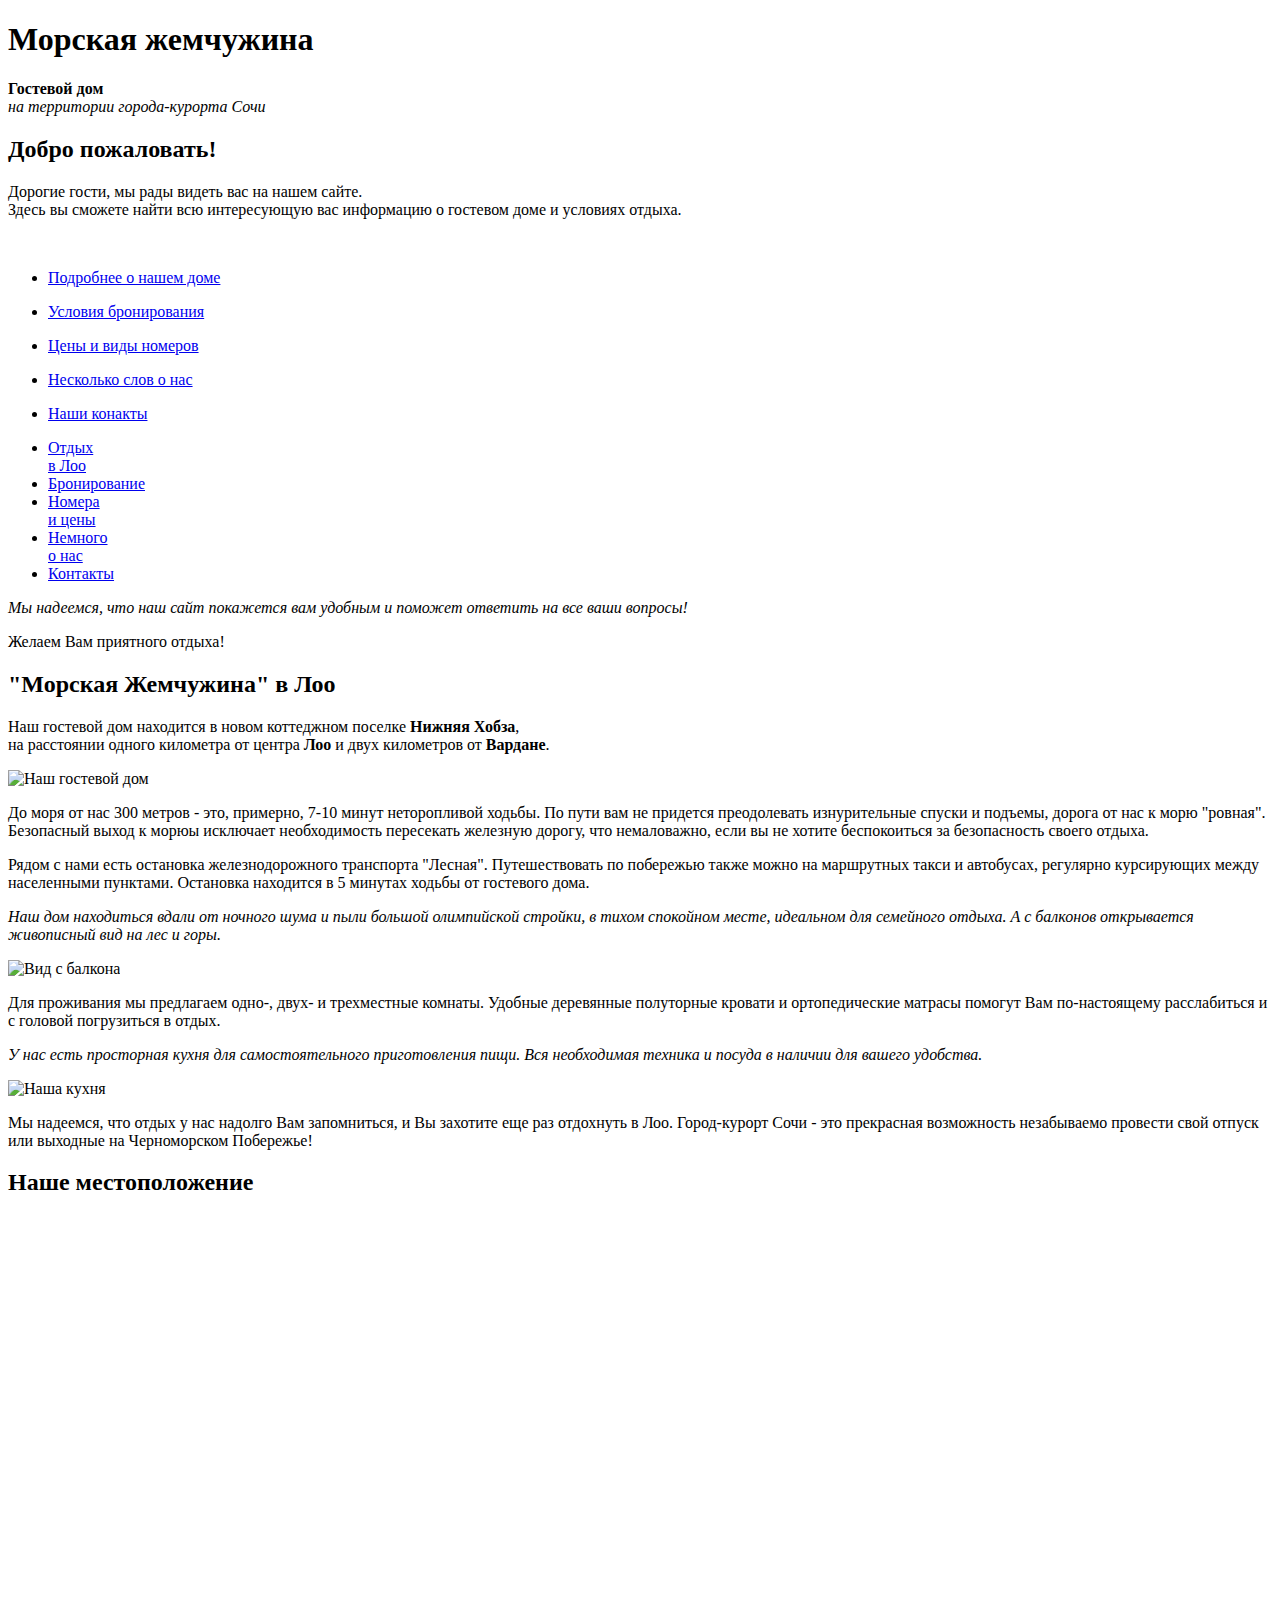
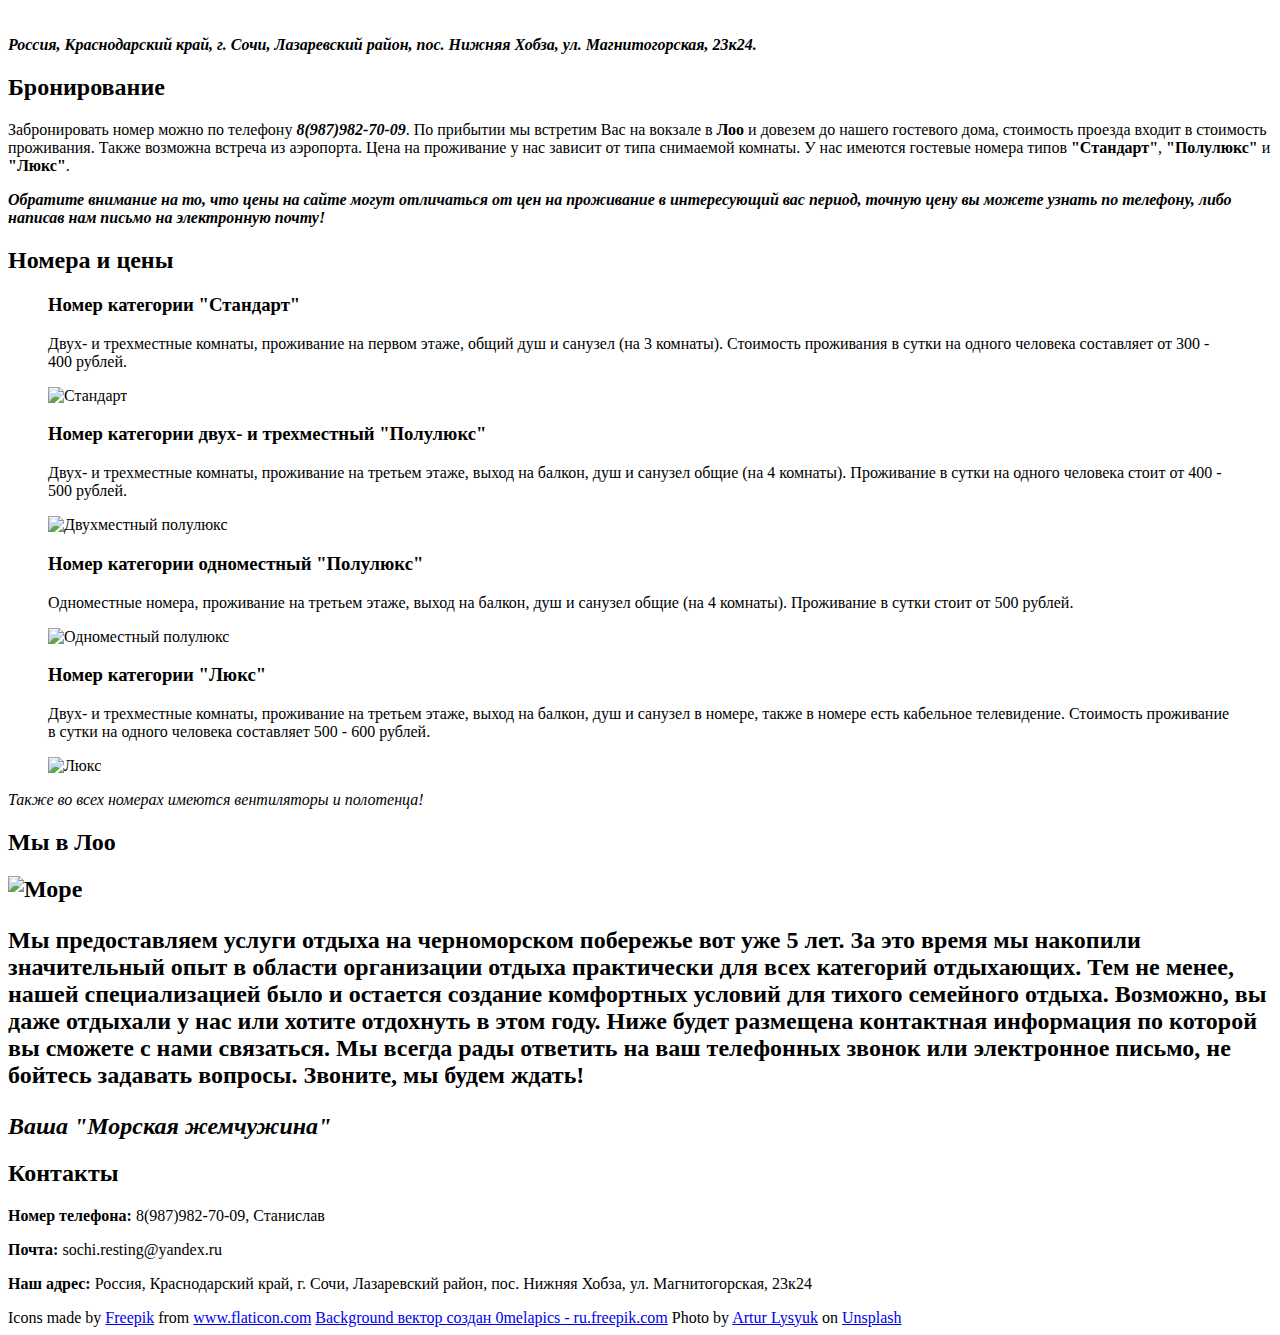
==== index.html @ 73cb9ffd "Rename sea pearls index.html to index.html" ====
<!DOCTYPE HTML>
<html lang="ru">
  <head>
     <meta charset="utf-8">
     <title>Гостевой дом "Морская жемчужина"</title>
	 <link rel="stylesheet" href="css/seaPearlsCss.css">
	 <link href="https://fonts.googleapis.com/css?family=Montserrat:400,500,700|Old+Standard+TT&display=swap&subset=cyrillic" rel="stylesheet">
  </head>
  
  <body>
  <div class="page-header">
       <div class="wrapper">
	
         <div class="guest-house">
			 
			 <div class="umbrella"></div>
			 
			 <div class="ball"></div>
			 
              <div class="dolphin"></div>
			  
			 <h1 class="header-title">Морская жемчужина</h1>
			 
			 <div class="pearl"></div>
			 
		      <div class="promo"><b>Гостевой дом</b><br><i>на территории города-курорта Сочи</i>
		      </div>
		 </div>
      
     </div>
	 
  </div>
  
  <div class="main-info">
  
      <div class="wrapper">
	  
          <h2 class="main-title"><a id="welcome">Добро пожаловать!</a></h2>
          <p class="info-cite">Дорогие гости, мы рады видеть вас на нашем сайте.<br> Здесь вы сможете найти всю интересующую вас информацию о гостевом доме и условиях отдыха.</p><br> 
		  <div class="clearfix">
		  <ul class="nav-menu">
		  
		      <li class="clearfix"><a href="#rest-in-loo"><p>Подробнee о нашем доме</p><div class="house"></div></a></li>
		       
		       <li class="clearfix"><a href="#booking"><p>Условия бронирования</p><div class="book"></div></a></li>
			   
			   <li class="clearfix"><a href="#rooms-and-price"><p>Цены и виды номеров</p><div class="hotel"></div></a></li>
			   
		       <li class="clearfix"><a href="#about-us"><p>Несколько слов о нас</p><div class="mail"></div></a></li> 
			   
		        <li class="clearfix"><a href="#contacts"><p>Наши конакты</p><div class="contact"></div></a></li>
				
		 </ul>
           <nav class="circle-menu">
		   <div class="center"></div>
		         <ul class="info">
                      <li><a href="#rest-in-loo">Отдых<br> в Лоо<div class="house1"></div></a></li>

                      <li><a href="#booking">Бронирование<div class="book1"></div></a></li>
			 
			          <li><a href="#rooms-and-price">Номера<br> и цены<div class="hotel1"></div></a></li>
			  
			          <li><a href="#about-us">Немного<br> о нас<div class="mail1"></div></a></li>
			  
			          <li><a href="#contacts">Контакты<div class="contacts1"></div></a></li>  
                  </ul>
		   </nav>
		   </div>
           <p class="info-cite"><i>Мы надеемся, что наш сайт покажется вам удобным и поможет ответить на все ваши вопросы!</i></p>
           <p class="nice-rest">Желаем Вам приятного отдыха!</p>
			 
      </div>
  </div>
  
  <div class="about-us">
  
      <div class="wrapper">
	  
          <h2 class="about-us-title"><a id="rest-in-loo">"Морская Жемчужина" в Лоо</a></h2>
	      <p class="little-about-us">Наш гостевой дом находится в новом коттеджном поселке <b>Нижняя Хобза</b>,<br> на расстоянии одного километра от центра <b>Лоо</b> и двух километров от <b>Вардане</b>.</p>
	      <img class="sea-pearl" src="css/img/13-1_Untitled_2.jpg" alt="Наш гостевой дом" width="600" height="444">
	  
          <p class="description1">До моря от нас 300 метров - это, примерно, 7-10 минут неторопливой ходьбы. По пути вам не придется преодолевать изнурительные спуски и подъемы, дорога от нас к морю "ровная". Безопасный выход к морюы исключает необходимость пересекать железную дорогу, что немаловажно, если вы не хотите беспокоиться за безопасность своего отдыха.</p>
          
		  <p class="description2">Рядом с нами есть остановка железнодорожного транспорта "Лесная". Путешествовать по побережью также можно на маршрутных такси и автобусах, регулярно курсирующих между населенными пунктами. Остановка находится в 5 минутах ходьбы от гостевого дома.</p>
	      
		  <div class="view-img"> 
		      <p class="description3"><i>Наш дом находиться вдали от ночного шума и пыли большой олимпийской стройки, в тихом спокойном месте, идеальном для семейного отдыха. А с балконов открывается живописный вид на лес и горы.</i></p>
	          <img class="view-img" src="css/img/13-2_Untitled.jpg" alt="Вид с балкона" width="600" height="450">
	      </div>
		  
	      <p class="about-rooms">Для проживания мы предлагаем одно-, двух- и трехместные комнаты. Удобные деревянные полуторные кровати и ортопедические матрасы помогут Вам по-настоящему расслабиться и с головой погрузиться в отдых.</p>
	     
		 <div class="kitchen-img">
		     
			 <p class="about-kitchen"><i>У нас есть просторная кухня для самостоятельного приготовления пищи. Вся необходимая техника и посуда в наличии для вашего удобства.</i></p>
	         <img class="kitchen-img" src="css/img/13-6_Untitled.jpg" alt="Наша кухня" width="600" height="450">
	  
		  </div>
		      
			  <p class="rest-in-sochi">Мы надеемся, что отдых у нас надолго Вам запомниться, и Вы захотите еще раз отдохнуть в Лоо. Город-курорт Сочи - это прекрасная возможность незабываемо провести свой отпуск или выходные на Черноморском Побережье!</p>
      </div>
</div> 

		 
	<div class="map-and-address">
		 <div class="small-container clearfix">
		 <h2 class="map-title">Наше местоположение</h2>
		       <div class="map">
		           <iframe src="https://yandex.ru/map-widget/v1/?um=constructor%3A4c7f56a93b48ffac464b8669dd4ef02380acfadf04ea0c709725b34a3dd89954&amp;source=constructor" width="450" height="400" frameborder="0"></iframe>
	          </div>
			  <p class="address"><b><i>Россия, Краснодарский край, г. Сочи, Лазаревский район, пос. Нижняя Хобза, ул. Магнитогорская, 23к24.</i></b></p>
	      </div>
   </div>
	   
  
  
  <div class="booking">
	 <div class="small-container">
	      <h2 class="book-title"><a id="booking"></a>Бронирование</h2>
		 <p class="to-book">Забронировать номер можно по телефону<b> <i>8(987)982-70-09</i></b>. По прибытии мы встретим Вас на вокзале в <b>Лоо</b> и довезем до нашего гостевого дома, стоимость проезда входит в стоимость проживания. Также возможна встреча из аэропорта.
         Цена на проживание у нас зависит от типа снимаемой комнаты. У нас имеются гостевые номера типов <b>"Стандарт"</b>, <b>"Полулюкс"</b> и <b>"Люкс"</b>.</p>
      <p class="to-book"><b><i>Обратите внимание на то, что цены на сайте могут отличаться от цен на проживание в интересующий вас период, точную цену вы можете узнать по телефону, либо написав нам письмо на электронную почту!</i></b></p>
	  </div>
 </div> 
 
 <div class="rooms-and-price">
      <div class="container">
		 <h2 class="room-and-price-title"><a id="rooms-and-price">Номера и цены</a></h2>
		   
          <div class="standart-room">
			  <figure class="clearfix">
		          <figcaption class="floated">
				     <h3 class="room-title">Номер категории "Стандарт"</h3>
				      <p class="room-description">Двух- и трехместные комнаты, проживание на первом этаже, общий душ и санузел (на 3 комнаты). Стоимость проживания в сутки на одного человека составляет от 300 - 400 рублей.</p>
				  </figcaption>
			   
				  <img class="standart-img" src="css/img/13-3_Untitled.jpg" alt="Стандарт" width="600" height="450">
			  </figure>
		  </div>
		  
		     <div class="double-junior-suite">
			      <figure class="clearfix">    
				  
				      <figcaption class="floated">
					      <h3 class="room-title">Номер категории двух- и трехместный "Полулюкс"</h3>
					      <p class="room-description">Двух- и трехместные комнаты, проживание на третьем этаже, выход на балкон, душ и санузел общие (на 4 комнаты). Проживание в сутки на одного человека стоит от 400 - 500 рублей.</p>
					  </figcaption>
					   
					   <img class="double-junior-suite-img" src="css/img/13-5_Untitled.jpg" alt="Двухместный полулюкс" width="600" height="450">
                  </figure>

			 </div>  
			 
			 <div class="single-junior-suite">
			 
			     <figure class="clearfix"> 
				 
				      <figcaption class="floated">
					     <h3 class="room-title">Номер категории одноместный "Полулюкс"</h3>
					     <p class="room-description">Одноместные номера, проживание на третьем этаже, выход на балкон, душ и санузел общие (на 4 комнаты). Проживание в сутки стоит от 500 рублей.</p>
					  </figcaption>
					    
				      <img class="single-junior-suite-img" src="css/img/1mestka.jpg" alt="Одноместный полулюкс" width="600" height="450">

			     </figure>	  
			  </div>
		
			<div class="suite-room">
			
			    <figure class="clearfix">   
				  
				   <figcaption class="floated">
				       <h3 class="room-title">Номер категории "Люкс"</h3>
				       <p class="room-description">Двух- и трехместные комнаты, проживание на третьем этаже, выход на балкон, душ и санузел в номере, также в номере есть кабельное телевидение. Стоимость проживание в сутки на одного человека составляет 500 - 600 рублей.</p>
				   </figcaption>
		       
				   <img class="suite-img" src="css/img/13-4_Untitled.jpg" alt="Люкс" width="600" height="450">
		       </figure> 
		    </div>
			
			<p class="note"><i>Также во всех номерах имеются вентиляторы и полотенца!</i></p>
			
	 </div>
  </div>
   
   <div class="we-in-loo">
     <div class="wrapper">
          <h2 class="loo" id="about-us">Мы в Лоо<h2>
		  <div class="img-and-author clearfix">
				<img class="sea-img" src="css/img/img13.jpg" alt="Море" width="500" height="750">
				<div class="we-author">
				    <p class="we">Мы предоставляем услуги отдыха на черноморском побережье вот уже 5 лет. За это время мы накопили значительный опыт в области организации отдыха практически для всех категорий отдыхающих. Тем не менее, нашей специализацией было и остается создание комфортных условий для тихого семейного отдыха. Возможно, вы даже отдыхали у нас или хотите отдохнуть в этом году. Ниже будет размещена контактная информация по которой вы сможете с нами связаться. Мы всегда рады ответить на ваш телефонных звонок или электронное письмо, не бойтесь задавать вопросы. Звоните, мы будем ждать!</p>
				    <cite class="autor">Ваша "Морская жемчужина"</cite>
				</div>
			</div>
	 </div>
   </div>
   
   <div class="page-footer">
       
       <div class="wrapper">
			<div class="background">

                 <h2 class="contacts"><a id="contacts"></a>Контакты</h2>
		           <p class="contact1"><b>Номер телефона:</b> 8(987)982-70-09, Станислав</p>
		            <p class="contact2"><b>Почта:</b> sochi.resting@yandex.ru</p>
		            <p class="contact3"><b>Наш адрес:</b> Россия, Краснодарский край, г. Сочи, Лазаревский район, пос. Нижняя Хобза, ул. Магнитогорская, 23к24</p>
	       
	        </div>
	      <div class="picture-link">
		   
		       <span class="link">Icons made by <a href="https://www.flaticon.com/authors/freepik" title="Freepik">Freepik</a> from <a href="https://www.flaticon.com/" title="Flaticon">www.flaticon.com</a>
		       </span>
		   
              <a href='https://ru.freepik.com/free-photos-vectors/background'>Background вектор создан 0melapics - ru.freepik.com</a>
	
	          <span class="link">Photo by <a href="https://unsplash.com/@lisukartur?utm_source=unsplash&amp;utm_medium=referral&amp;utm_content=creditCopyText">Artur Lysyuk</a> on <a href="https://unsplash.com/s/photos/sochi-beach?utm_source=unsplash&amp;utm_medium=referral&amp;utm_content=creditCopyText">Unsplash</a></span>
	
	      </div>
	   </div>
   </div>
  </body>
  </html>
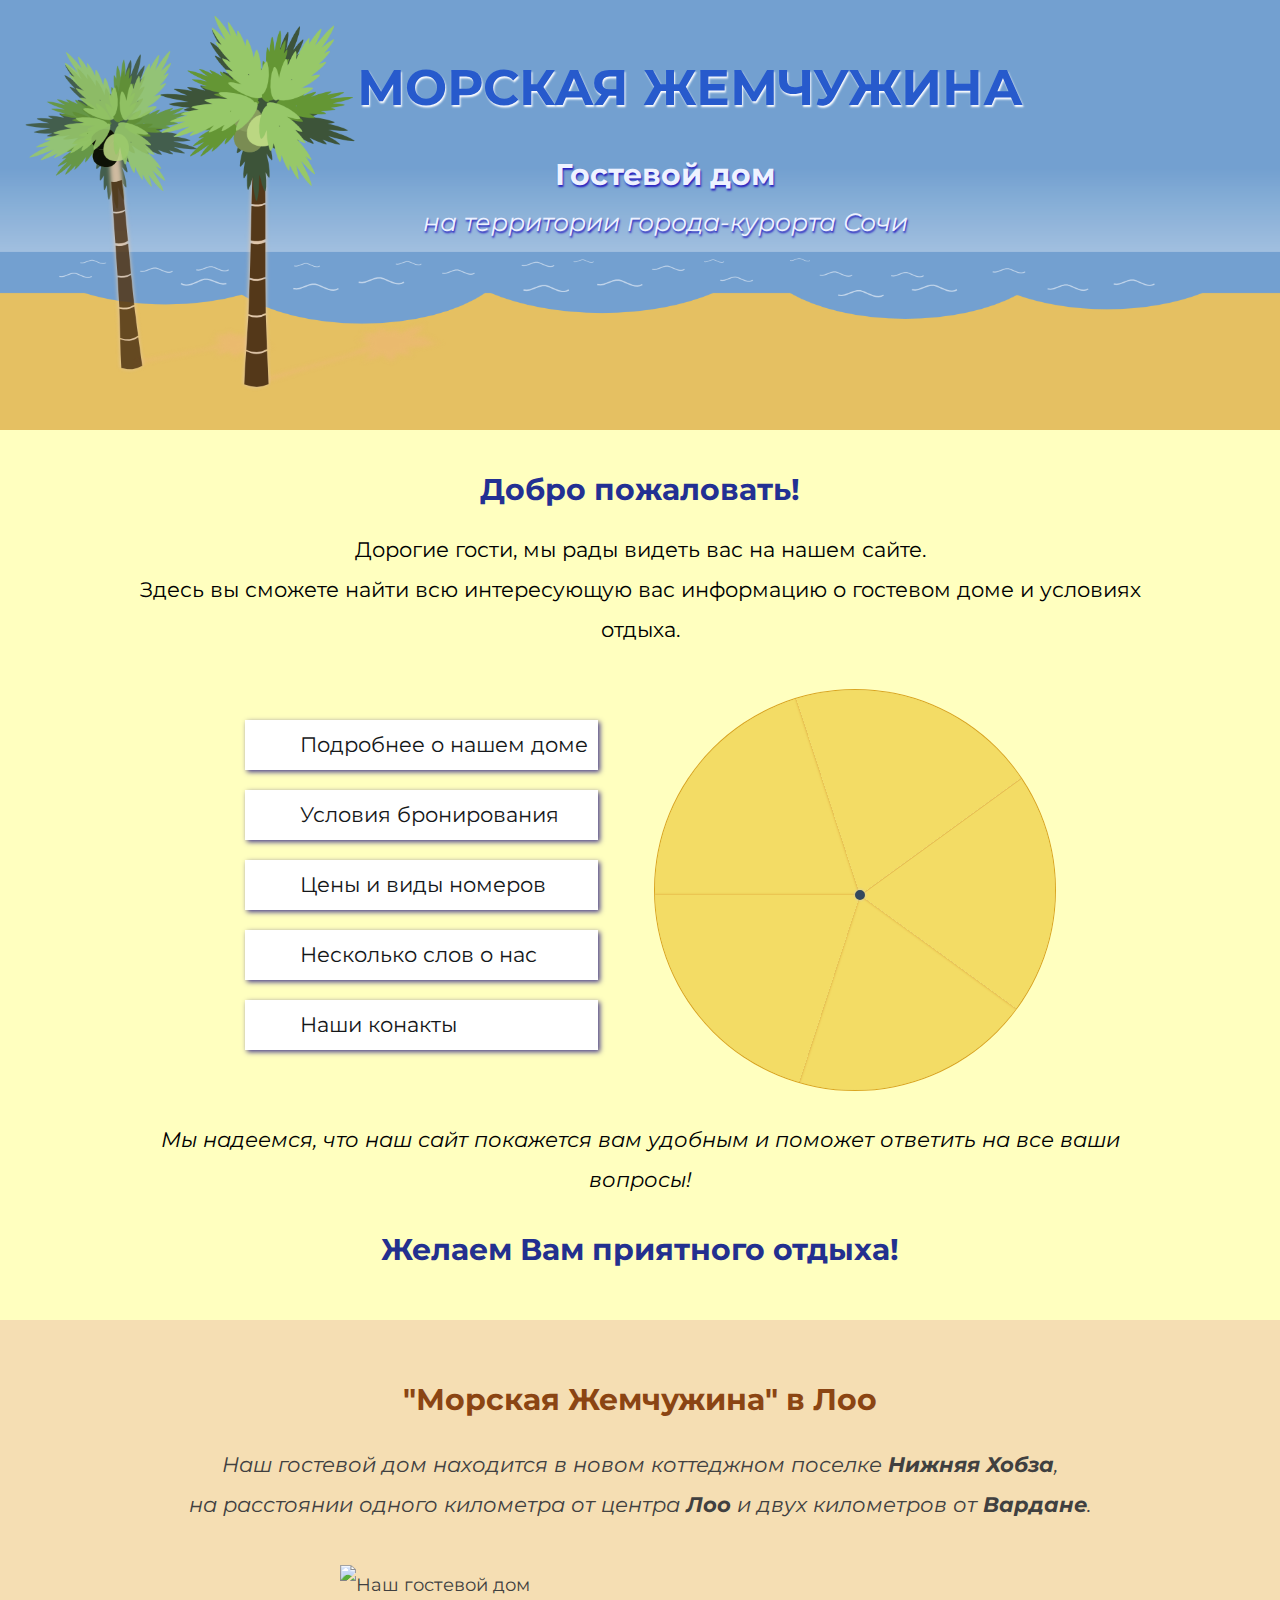
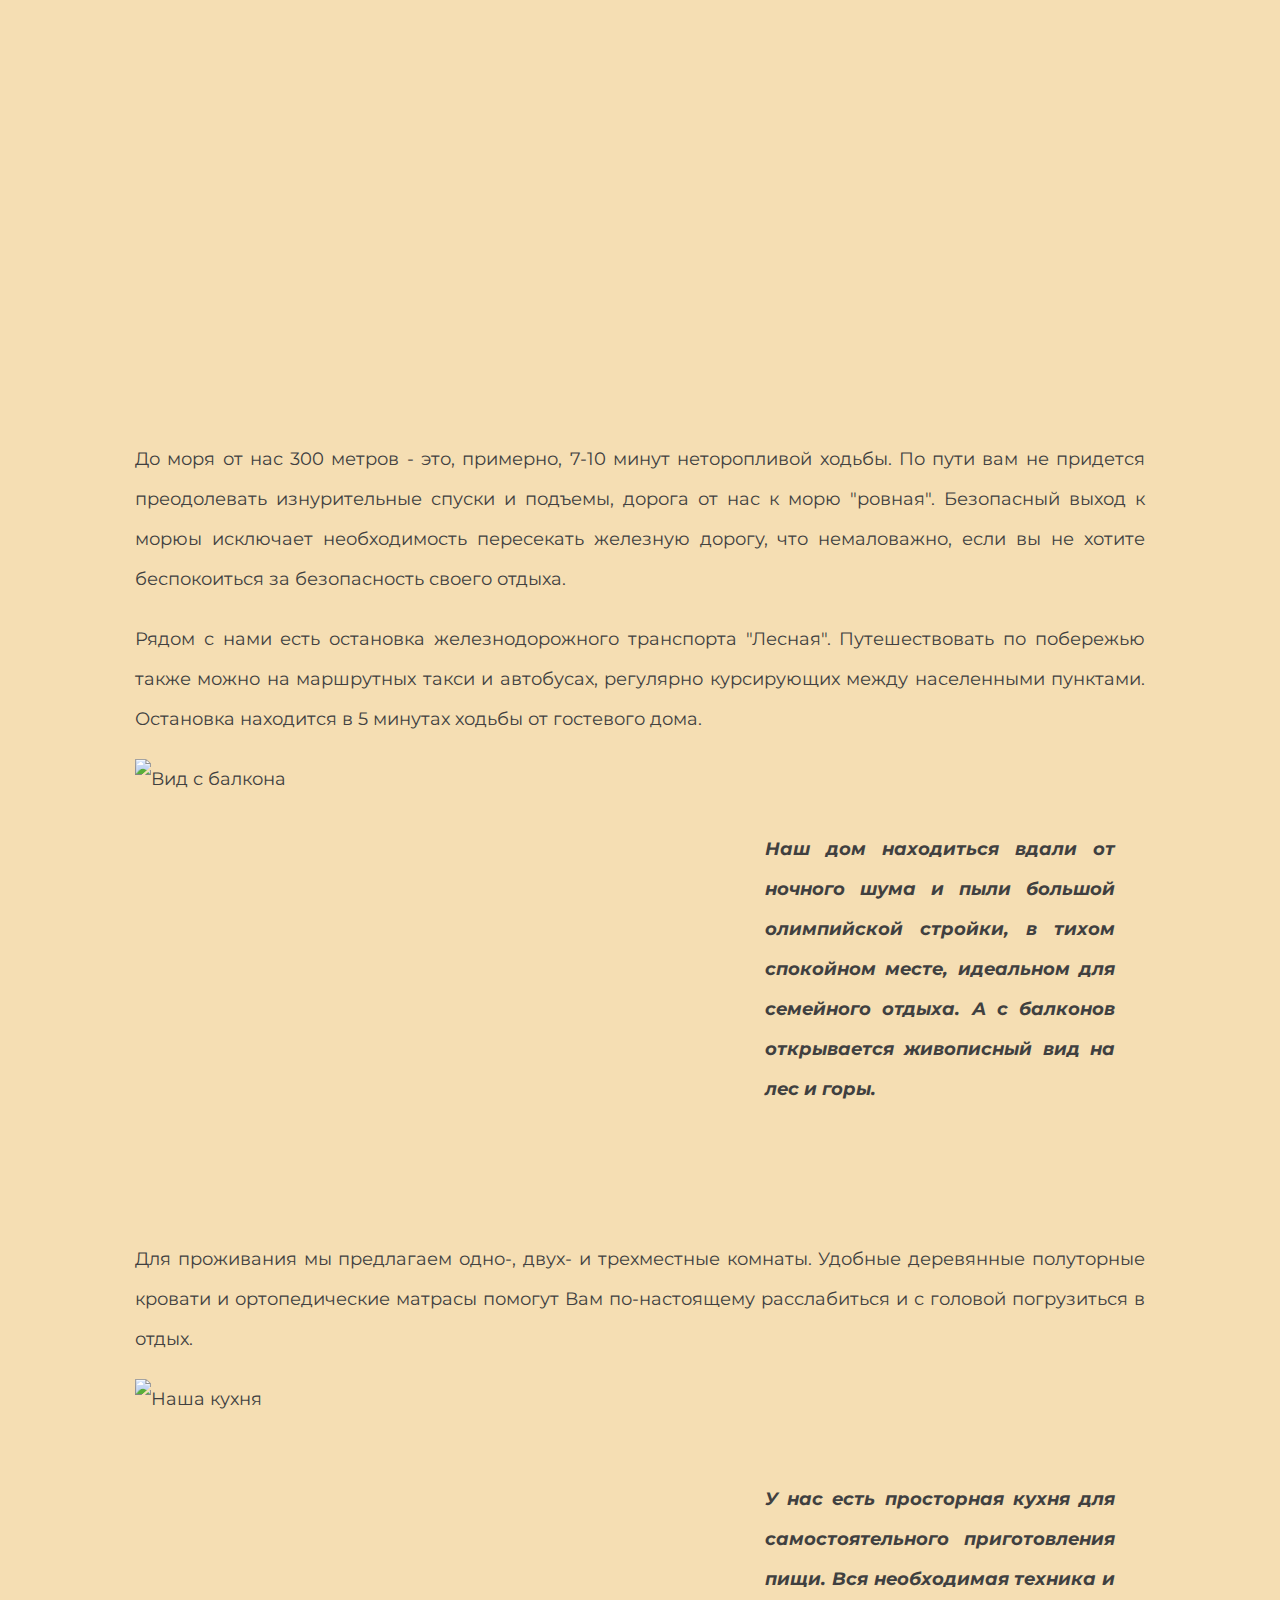
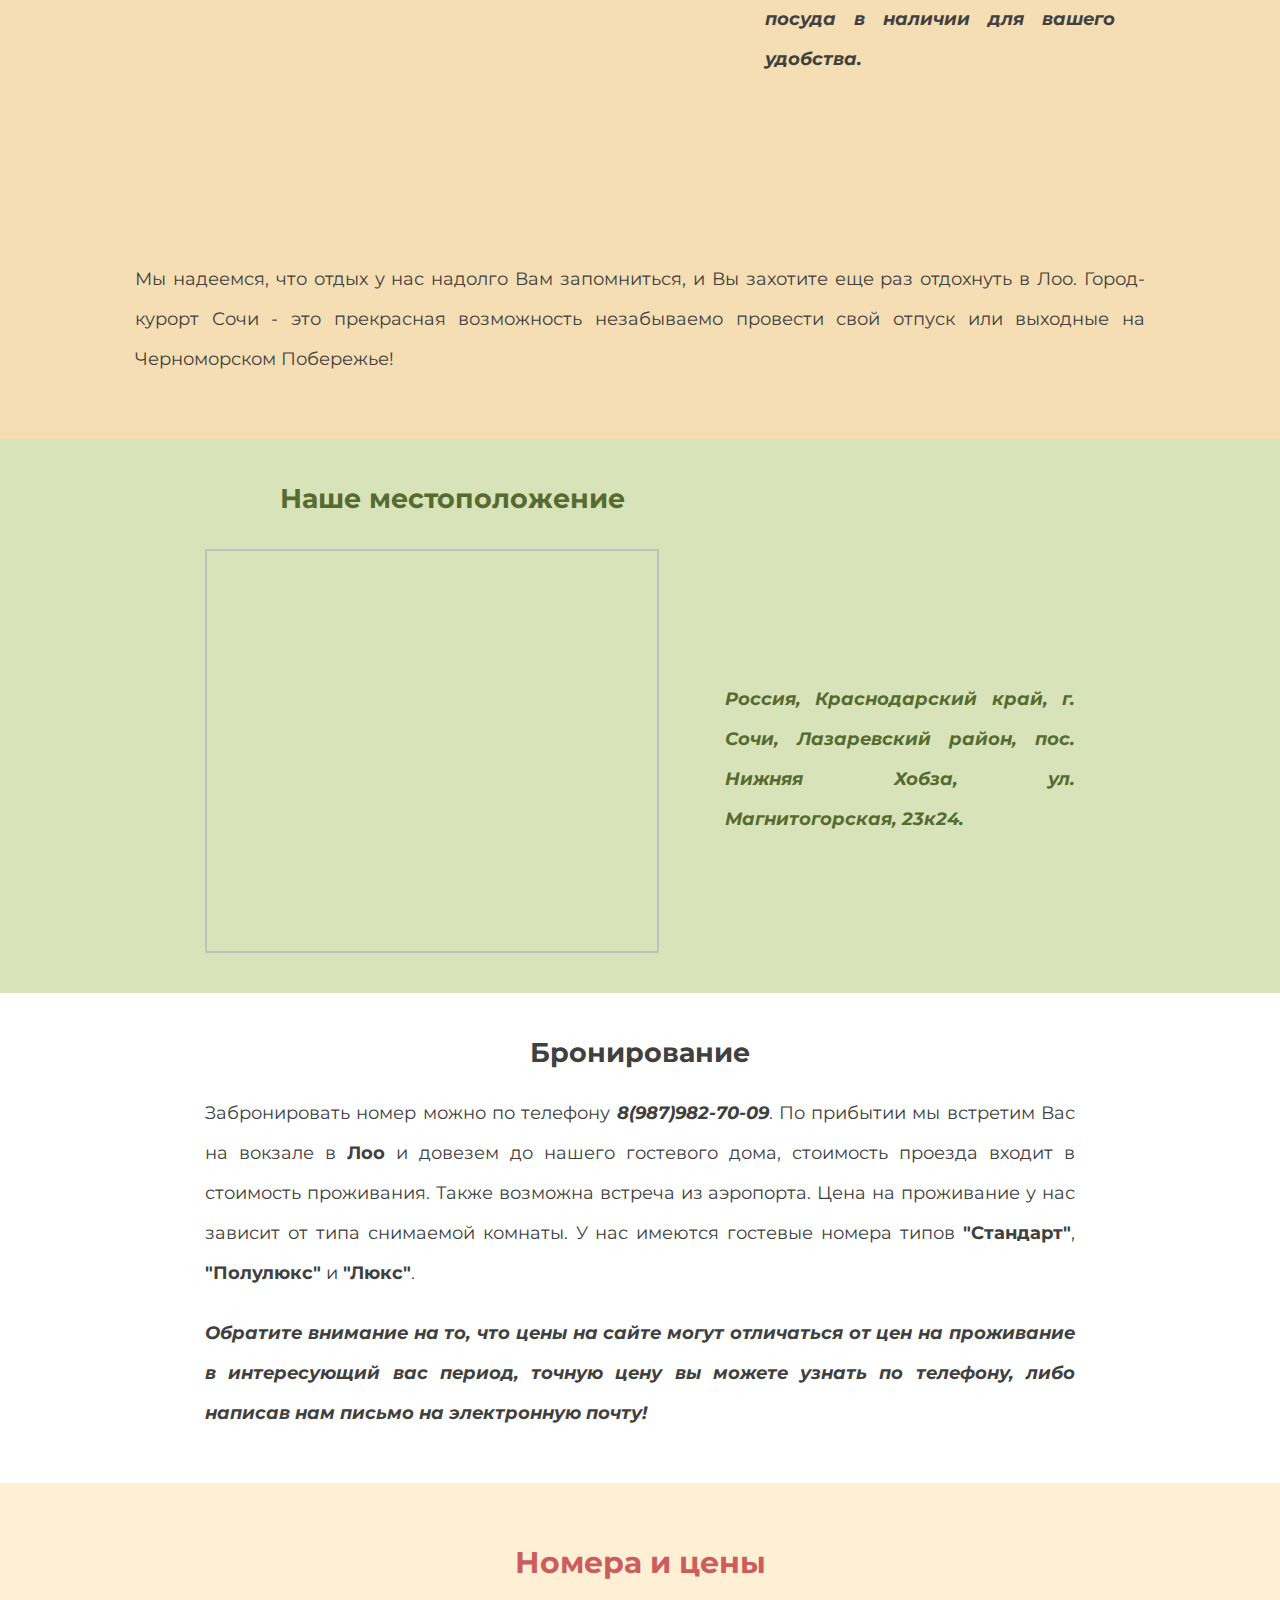
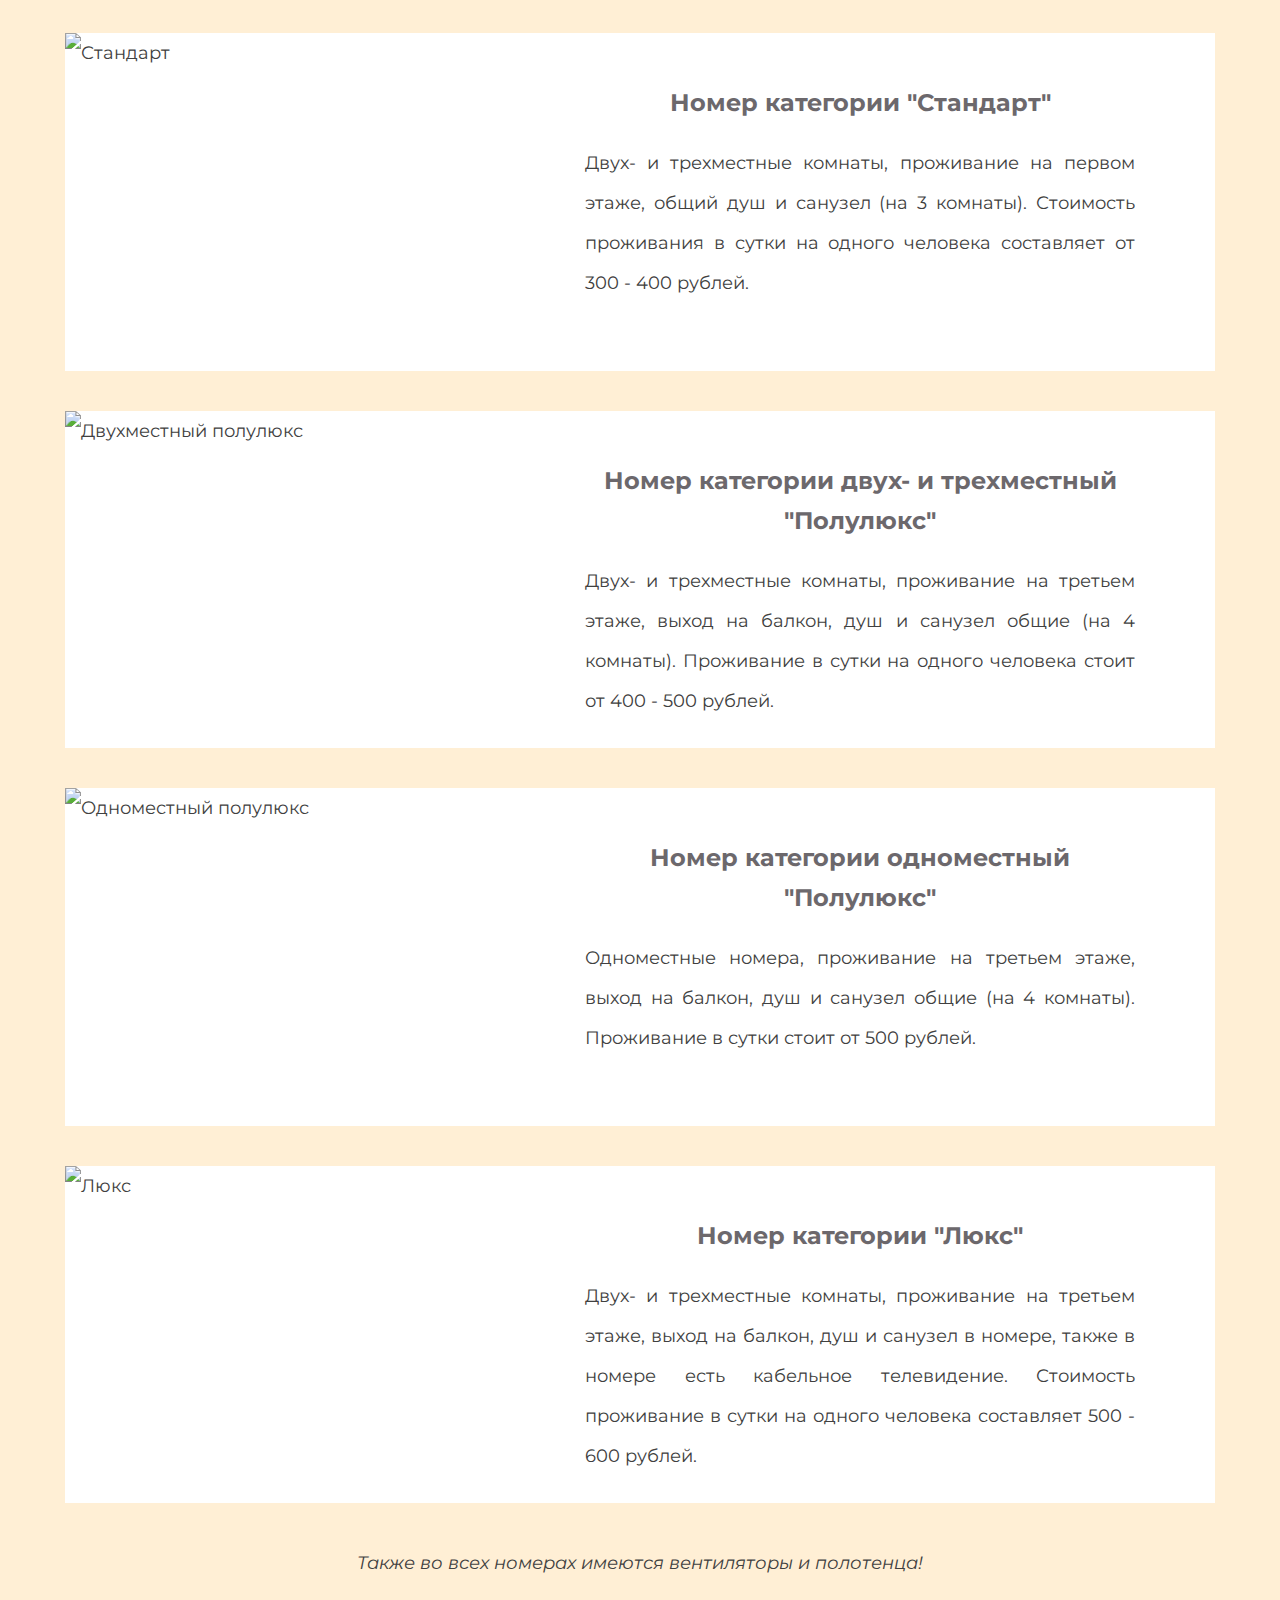
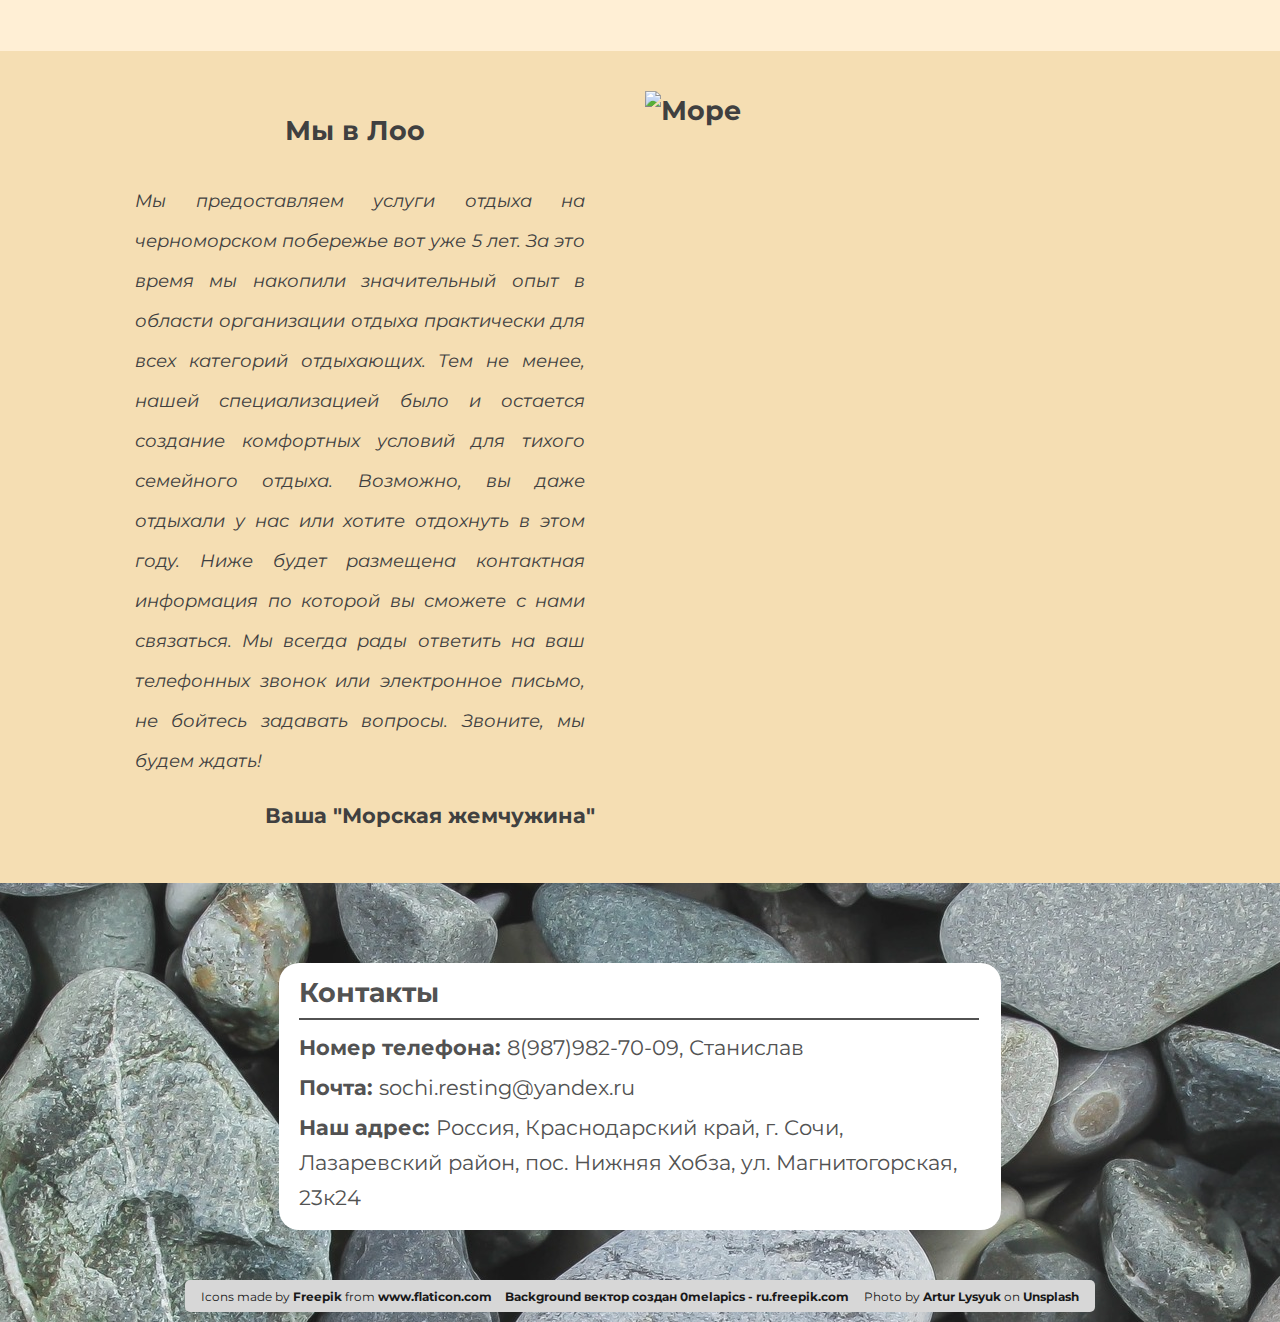
==== commit 6618a366: "Update index.html" ====
--- a/index.html
+++ b/index.html
@@ -2,8 +2,9 @@
 <html lang="ru">
   <head>
      <meta charset="utf-8">
+	  
      <title>Гостевой дом "Морская жемчужина"</title>
-	 <link rel="stylesheet" href="css/seaPearlsCss.css">
+	 <link rel="stylesheet" href="css/style.css">
 	 <link href="https://fonts.googleapis.com/css?family=Montserrat:400,500,700|Old+Standard+TT&display=swap&subset=cyrillic" rel="stylesheet">
   </head>
   
--- a/css/style.css
+++ b/css/style.css
@@ -0,0 +1,737 @@
+body {
+	min-width: 1040px;
+	margin: 0;
+	padding: 0;	
+	font-family:  "Montserrat", sans-serif;
+	background-color: white;
+	font-size: 18px;
+	line-height: 40px;	
+	color: #404040;
+}
+
+.clearfix::after {
+	content: "";
+	display: table;
+	clear: both;
+}
+
+.container {
+	width: 1150px;
+	margin: 0 auto;
+}
+
+.small-container {
+	width: 870px;
+	margin: 0 auto;
+}
+
+.wrapper {
+	width: 1010px;
+	margin: 0 auto;	
+}
+
+.page-header {
+	margin: 0;
+	padding: 0;
+	background: rgba(218, 165, 32, 0.7) url("img/beach.png") no-repeat;	
+	background-size: cover;	
+	height: 350px;
+	background-position: top;
+	padding-top: 80px;
+}
+
+.guest-house {
+	position: relative;
+	text-align: center;
+	font-size: 25px;
+	color: rgba(39, 70, 191, 0.8);
+	margin-top: -20px;
+	margin-left: 50px;
+}
+
+.guest-house .pearl {
+	position: absolute;
+	width: 64px;
+	height: 64px;
+	background: url("img/spritesheet.png") -1778px -72px;
+	right: 280px;
+	bottom: 50px;
+}
+
+.guest-house .umbrella {
+	position: absolute;
+	width: 128px;
+	height: 128px;
+	background: url("img/spritesheet.png") -2563px -70px;
+	transform: rotate(-20deg);
+	top: 200px;
+	left: 90px;
+}
+
+.guest-house .ball {
+	position: absolute;
+	width: 64px;
+	height: 64px;
+	background: url("img/spritesheet.png") -70px -70px;
+	top: 250px;
+	left: 220px;
+}
+
+.guest-house .dolphin {
+	position: absolute;
+	width: 64px;
+	height: 64px;
+	background: url("img/spritesheet.png") -446px -70px;
+	transform: rotate(20deg);
+	top: 150px;
+	right: 80px;
+}
+
+ .header-title {
+	font-size: 50px;
+	line-height: 55px;
+	font-weight: bold;
+	text-align: center;	
+	margin: 0;
+	margin-left: 50px;
+	margin-bottom: 40px;
+	padding: 0;
+	color: rgb(39, 90, 204);
+	padding-top: 0px;
+	text-transform: uppercase;
+	text-shadow: 1px 2px 2px #ffffff;
+}
+
+.guest-house b {
+	display: inline-block;
+	font-size: 30px;
+	font-weight: bold;
+	color:	#eef2ff;
+    text-shadow: 1px 2px 2px rgb(39, 31, 191);
+	margin-bottom: 5px;
+}
+
+.guest-house  i {
+	font-style: italic;
+	line-height: 45px;
+	color: #eef2ff;
+	text-shadow: 1px 2px 2px rgb(39, 31, 191);
+}
+
+.main-info {
+	padding-top: 40px;
+	padding-bottom: 30px;
+	background-color: #ffffbf;
+}
+
+ .main-title {
+	margin: 0 0 20px;
+	padding: 0;
+	text-align: center;	
+	color: #233093;
+	font-size: 30px;
+}
+
+.main-info .info-cite {
+	text-align: center;	
+	margin: 0;
+	padding: 0;
+	font-size: 21px;
+	color: black;
+}
+
+.nav-menu {
+	float: left;
+	margin: 0;
+	padding: 0;
+	margin-bottom: 20px;
+	margin-left: 110px;
+	font-size: 21px;
+	
+}
+
+.house {
+	position: absolute;
+	background: url("img/spritesheet.png") no-repeat -1230px -69px;
+	width: 32px;
+	height: 32px;
+	top: 5px;
+	left: 15px;
+}
+
+.book {
+	position: absolute;
+	background: url("img/spritesheet.png") no-repeat -274px -67px;
+	width: 32px;
+	height: 32px;
+	top: 5px;
+	left: 15px;
+}
+
+.hotel {
+	position: absolute;
+	background: url("img/spritesheet.png") no-repeat -855px -68px;
+	width: 32px;
+	height: 32px;
+	top: 5px;
+	left: 15px;
+}
+
+.mail {
+	position: absolute;
+	background: url("img/spritesheet.png") no-repeat -1606px -67px;
+	width: 32px;
+	height: 32px;
+	top: 5px;
+	left: 15px;
+}
+
+.contact {
+	position: absolute;
+	background: url("img/spritesheet.png") no-repeat -2187px -68px;
+	width: 32px;
+	height: 35px;
+	top: 5px;
+	left: 15px;
+}
+
+.nav-menu li {
+	list-style: none;	
+	margin: 0;
+	margin-bottom: 20px;
+	padding: 0;
+	padding-left: 10px;
+	padding-right: 10px;
+	padding-bottom: 5px;
+	padding-top: 5px;
+	/* color: #151719; */
+	background-color: white;
+	box-shadow: 2px 2px 5px #483D8B;
+	transition: transform .4s;
+	/* border-radius: 5px; */
+	position: relative;
+	
+}
+
+.nav-menu li p {
+	padding: 0;
+	margin: 0;
+	margin-left: 45px;
+}
+
+.nav-menu li a {
+	color: #151719;
+	text-align: left;	
+	text-decoration: none;
+}
+
+.nav-menu li:hover {
+	transform: scale(1.04);
+}
+
+.circle-menu {
+  position: relative;
+  width: 400px;
+  height: 400px;
+  float: right;
+  margin: 0px;
+  margin-bottom: 30px;
+  margin-top: -30px;
+  margin-right: 90px;
+}
+
+.circle-menu ul {
+  position: absolute;
+  width: 400px;
+  height: 400px;
+  top: 0;
+  right: 0;
+  margin: 0;
+  padding: 0;
+  list-style: none;
+  box-shadow: 0 0 0 1px GOLDENROD;
+   border-radius: 50%;
+    overflow: hidden;
+}
+
+.circle-menu ul b {
+	position: absolute;
+}
+
+.circle-menu .center {
+  position: absolute;
+  top: 200px;
+  left: 200px;
+  z-index: 1000;
+  border: 5px solid #34495e;
+  border-radius: 50%;
+  box-shadow: 0 0 3px #cccccc;
+}
+
+.circle-menu li:first-child a {
+	background: rgba(241, 196, 15, 0.5);
+}
+
+.house1 {
+	width: 128px;
+	height: 128px;
+	background: url("img/spritesheet.png") no-repeat -1026px -73px;
+	margin-top: -50px;
+	margin-left: 25px;
+}
+
+.book1 {
+	width: 128px;
+	height: 128px;
+	background: url("img/spritesheet.png") no-repeat -2358px -70px;
+	margin-top: 0px;
+	margin-left: 25px;
+}
+
+.hotel1 {
+	width: 128px;
+	height: 128px;
+	background: url("img/spritesheet.png") no-repeat -657px -73px;
+	margin-top: -30px;
+	margin-left: 40px;
+}
+
+.mail1 {
+	width: 128px;
+	height: 128px;
+	background: url("img/spritesheet.png") no-repeat -1402px -75px;
+	margin-top: -20px;
+	margin-left: 35px;
+}
+
+.contacts1 {
+	width: 128px;
+	height: 128px;
+	background: url("img/spritesheet.png") no-repeat -1994px -70px;
+	margin-top: 0px;
+	margin-left: 45px;
+}
+
+.circle-menu li:nth-child(2) a {
+	background: rgba(241, 196, 15, 0.5);
+} 
+
+.circle-menu li:nth-child(3) a {
+	background: rgba(241, 196, 15, 0.5);
+} 
+
+.circle-menu li:nth-child(4) a {
+	background: rgba(241, 196, 15, 0.5);
+} 
+
+.circle-menu li:last-child a {
+	background: rgba(241, 196, 15, 0.5);
+} 
+
+ .circle-menu li {
+	position: absolute;
+	top: -95px;
+  left: -95px;
+  transform-origin: 100% 100%;
+  width: 300px;
+  height: 300px;
+  background-color: rgba(145, 145, 145, 0.1);
+  box-shadow: inset 0 0 2px 1px BURLYWOOD;
+   overflow: hidden; 
+}
+
+.circle-menu li:nth-child(1) {
+  transform: skew(18deg);
+}
+
+.circle-menu li:nth-child(2) {
+  transform: rotate(72deg) skew(18deg);
+  box-shadow: none;
+}
+.circle-menu li:nth-child(3) {
+	transform: rotate(144deg) skew(18deg);
+	box-shadow: inset 2px 0px 0px 1px BURLYWOOD;
+}
+
+.circle-menu li:nth-child(4) {
+	transform: rotate(216deg) skew(18deg);
+}
+
+.circle-menu li:nth-child(5) {
+	transform: rotate(288deg) skew(18deg);
+	box-shadow: none;
+}
+  
+.circle-menu li a:hover {
+  background-color: rgba(241, 196, 15, 1);
+}
+
+.circle-menu li a {
+	position: relative;
+  display: block;
+  width: 300px;
+  height: 300px;
+  background-color: rgba(241, 196, 15, 0.5);
+   transform: skew(-18deg) rotate(-54deg);
+   margin-top: 60px;
+  margin-left: 60px;
+  padding-left: 130px;
+  padding-top: 60px;
+  text-decoration: none;
+  color: SADDLEBROWN;
+  font-weight: bold;
+  font-size: 0px;
+}
+
+ .main-info .info-cite {
+	margin: 0 0 30px; 
+ }
+ 
+.main-info .nice-rest {
+	text-align: center;	
+	padding: 0;
+	margin: 0 0 20px;
+	font-weight: bold;
+	color: #23308f;
+	font-size: 30px;
+}
+
+.about-us {
+	padding-top: 60px;
+	padding-bottom: 40px;
+	background-color: #F5DEB3;
+}
+
+.about-us-title {
+	text-align: center;
+	margin: 0 0 25px;
+	padding: 0;
+	color: #8B4513;
+	font-size: 30px;
+}
+
+.sea-pearl {
+	display: block;	
+	margin: 0 auto 30px;
+}
+
+.little-about-us {
+	margin: 0;
+	padding: 0 0 40px;
+	text-align: center;
+	font-style: italic;
+	font-size: 21px;
+}
+
+.description1,
+.description2,
+.description3,
+.about-rooms,
+.about-kitchen,
+.rest-in-sochi,
+.to-book,
+.about-price {
+	margin: 0 auto 20px;
+	padding: 0;
+	text-align: justify;
+}
+
+.view-img,
+.kitchen-img,
+.map-and-address {
+	position: relative;
+}
+
+.description3,
+.about-kitchen {
+	position: absolute;
+	width: 350px;
+	right: 30px; 
+	top: 70px;
+	font-style: italic;
+	font-weight: bold;
+}
+
+.view-img,
+.kitchen-img,
+.standart-img,
+.double-junior-suite-img,
+.single-junior-suite-img,
+.suite-img,
+.sea-img {
+	display: block;	
+}
+
+.view-img,
+.kitchen-img {
+	margin: 0 0 30px;
+}
+
+.about-kitchen {
+	top: 100px;
+}
+
+.map-and-address {
+	padding-top: 40px;
+	padding-bottom: 40px;
+	background-color: rgba(160, 186, 83, 0.4);
+
+}
+
+.map-title {
+	margin: 0;
+	margin-left: 75px;
+	margin-bottom: 30px;
+	color: DARKOLIVEGREEN;
+}
+
+ .map {
+	float: left;
+	width: 450px;
+	height: 400px;
+	border: 2px solid silver;
+}
+
+.map-and-address .address {
+	color: DARKOLIVEGREEN;
+	float: right;
+	font-weight: normal;
+	margin: 0;
+	padding: 0;
+	width: 350px;
+	margin-top: 130px;
+	text-align: justify;
+}
+
+.booking {
+	background-color: #FFFFFF;
+	padding-top: 40px;
+	padding-bottom: 30px;
+}
+
+.book-title {
+	margin: 0px 0 20px;
+	text-align: center;
+}
+
+.to-book {
+	text-align: justify;
+}
+
+.booking b{
+	font-weight: bold;
+}
+
+.booking i {
+	font-style: italic;
+}
+
+.rooms-and-price {
+	background-color: #FFEFD5;
+	padding-bottom: 50px;
+	padding-top: 60px;
+}
+
+.room-and-price-title {
+	text-align: center;
+	font-size: 30px;
+	margin: 0 0 50px;
+	color: #CD5C5C ;
+	font-weight: bold;
+}
+
+.double-junior-suite-img,
+.single-junior-suite-img,
+.suite-img {
+	margin: 0;
+}
+
+.floated {
+    float: right;
+	width: 550px;
+	margin: 0;
+	padding-right: 80px;
+	padding-top: 50px;
+}
+
+.standart-room,
+.suite-room,
+.junior-suite-room,
+.double-junior-suite,
+.single-junior-suite {
+	padding: 0;
+	margin: 0;
+	margin-bottom: 40px;
+	background-color: #FFFFFF;
+}
+
+.standart-img,
+.suite-img,
+.double-junior-suite-img,
+.single-junior-suite-img {
+	float: left;
+	width: 450px;
+	height: auto;
+	margin: 0;
+}  
+
+.rooms-and-price figure,
+ .room-title,
+ .room-description {
+	margin: 0;
+	padding: 0;
+}
+ .room-title {
+	 font-size: 24px;
+	 text-align: center;
+	 margin-bottom: 20px;
+	 color: #6c686c;
+ }
+ .room-description {
+	 text-align: justify;
+ }
+ 
+ .note {
+	text-align: center; 
+ }
+ 
+ .action {
+	background-color: #FFFfFf;
+	padding-top: 40px;
+	padding-bottom: 40px;
+ }
+ 
+ .attention {
+	text-align: center;
+	text-transform: uppercase;
+	margin: 0;	
+	padding: 0;
+	margin-bottom: 10px;
+	color: #404040;
+ }
+ 
+.we-in-loo {
+	background-color: #F5DEB3;
+	padding-top: 60px;
+	padding-bottom: 60px;
+}
+
+.loo {
+	margin: 0;
+	margin-bottom: 30px;
+	margin-left: 150px;
+	
+}
+
+.we {
+	font-weight: normal;
+	font-size: 18px;
+	text-align: justify;
+	font-style: italic;
+	width: 450px;
+	margin: 0;
+	margin-bottom: 20px;
+	padding: 0;
+	
+}
+
+.contact b {
+	font-weight: bold;
+} 
+
+.we-author {
+	position: relative;
+}
+
+.autor {
+	position: absolute;
+	font-weight: bold;
+	font-size: 21px;
+	left: -20px;
+	bottom: -55px;
+	font-style: normal;
+	margin-left: 150px;
+}
+
+.img-and-author {
+	position: relative;
+}
+
+.sea-img { 
+	position: absolute;
+	right: 0;
+	top: -90px;
+}
+
+.page-footer {
+	padding-top: 80px;
+	padding-bottom: 10px;
+	background-image: url("img/imgonline-com-ua-Resize-VPpbe9K8rr.jpg");
+	background-position: top;
+	opacity: 0.9;
+	
+}
+
+.background {
+	background-color: white;
+	width: 687px;
+	margin: 0 auto;
+	border-radius: 20px;
+	padding-top: 10px;
+	padding-left: 20px;
+	padding-right: 15px;
+	padding-bottom: 5px;
+}
+
+
+.contacts {
+	border-bottom: 2px solid; 
+	margin: 0;
+	margin-bottom: 10px;
+	padding-bottom: 5px;
+	width: 680px;
+}
+
+.contact1,
+ .contact2,
+ .contact3 {
+	margin: 0;
+	line-height: 35px;
+	font-size: 21px;
+	margin-bottom: 5px;
+}
+
+.contact3 {
+	margin: 0;
+	padding-bottom: 10px;	
+}
+
+.picture-link {
+	margin-left: 50px;
+	margin-right: 50px;
+	margin-top: 50px;
+	text-align: center;
+	background-color: lightgrey;
+	border-radius: 5px;
+	color: black;
+	padding: 0;
+	line-height: 30px;
+}
+
+.link {
+	font-size: 12px;
+	margin-right: 10px;
+	text-align: center;
+}
+
+.picture-link a {
+	color: black;
+	font-weight: bold;
+	text-decoration: none;
+	font-size: 12px;
+}
+
+.picture-link span:last-child,
+.picture-link span:first-child {
+	margin-left: 10px;
+}
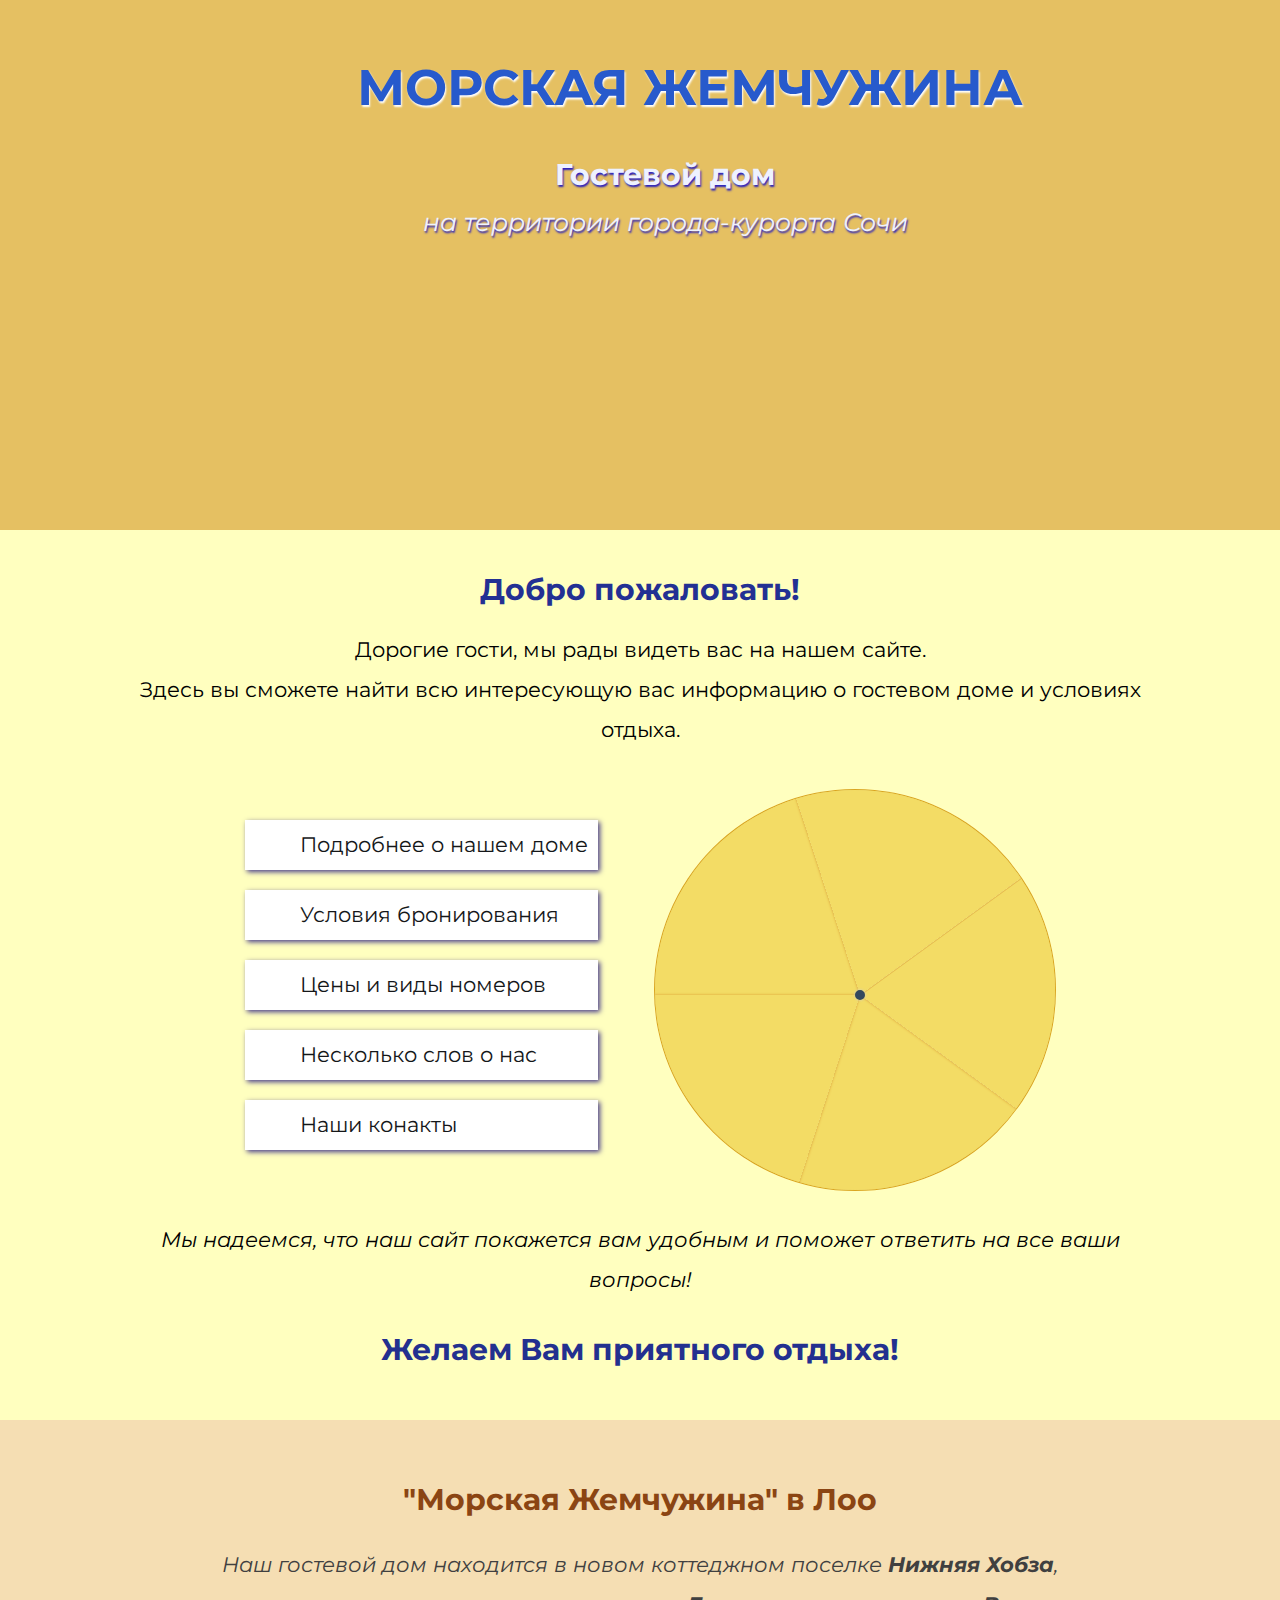
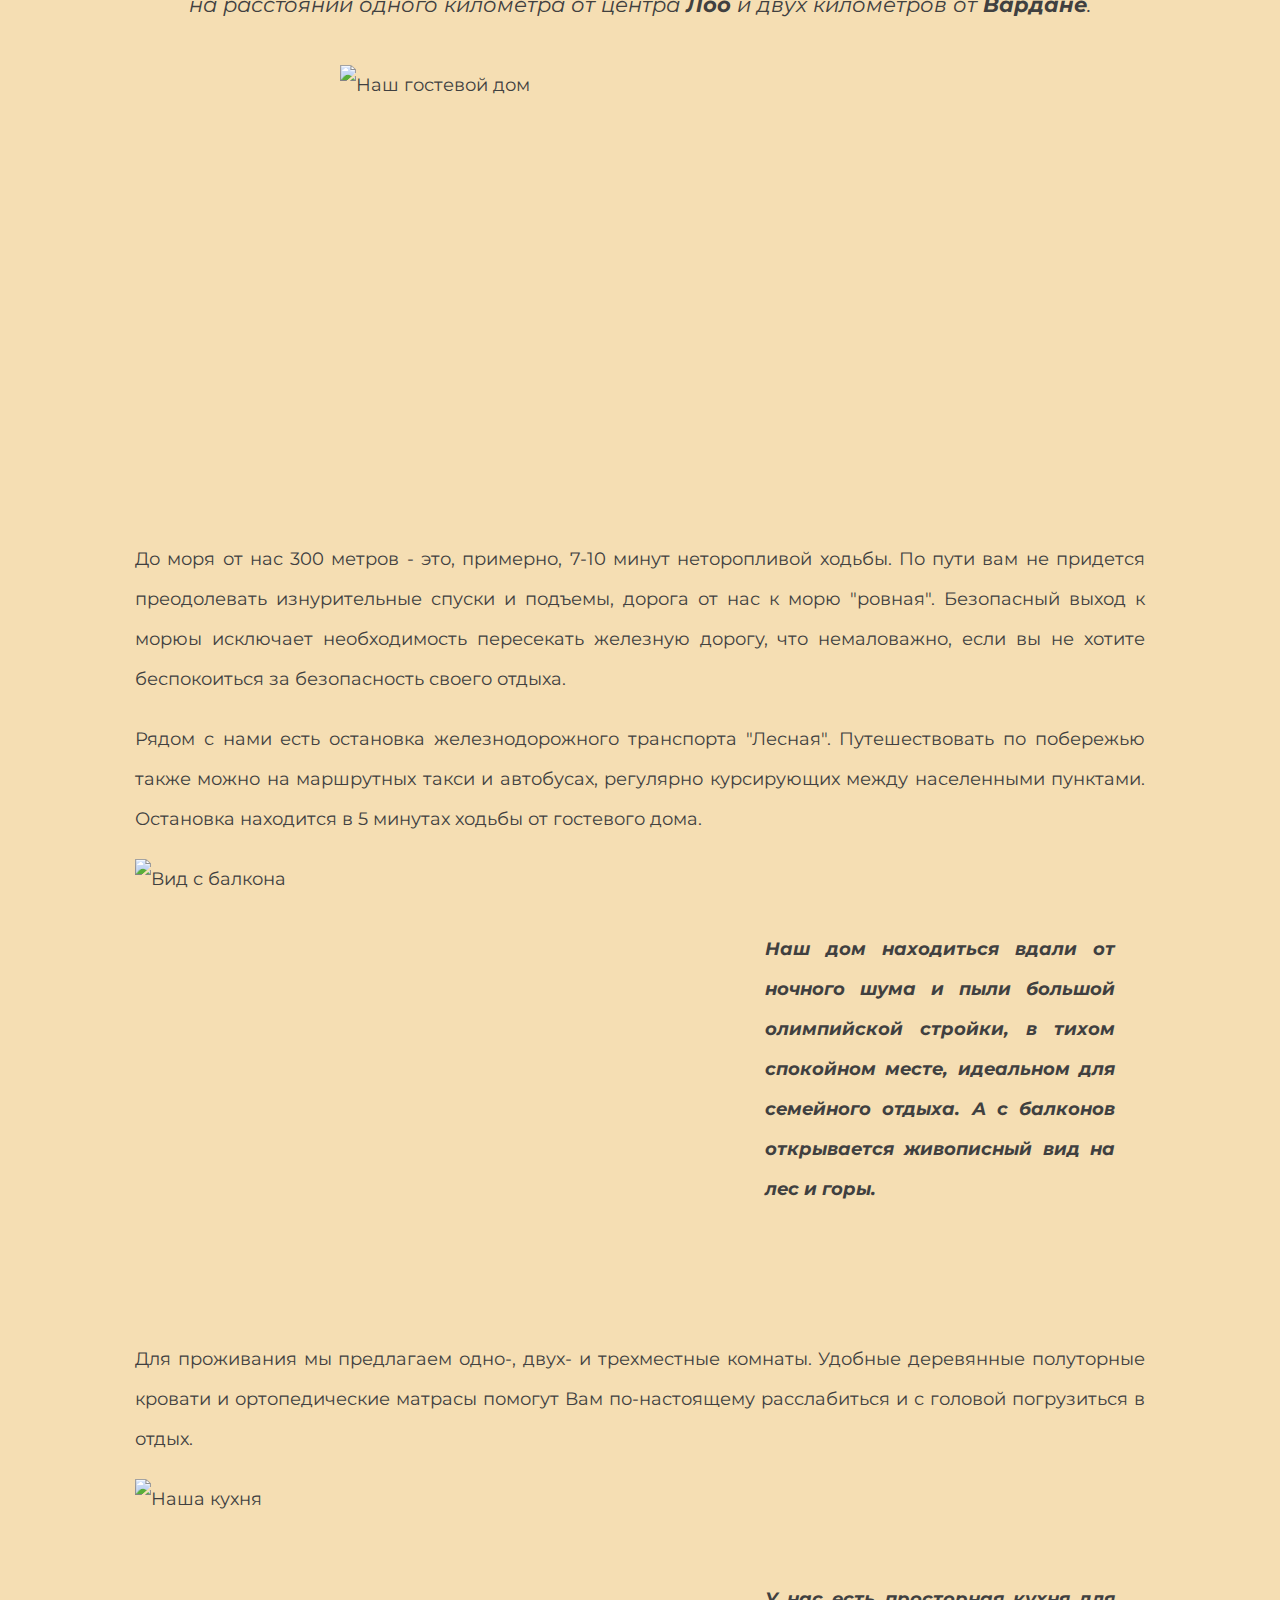
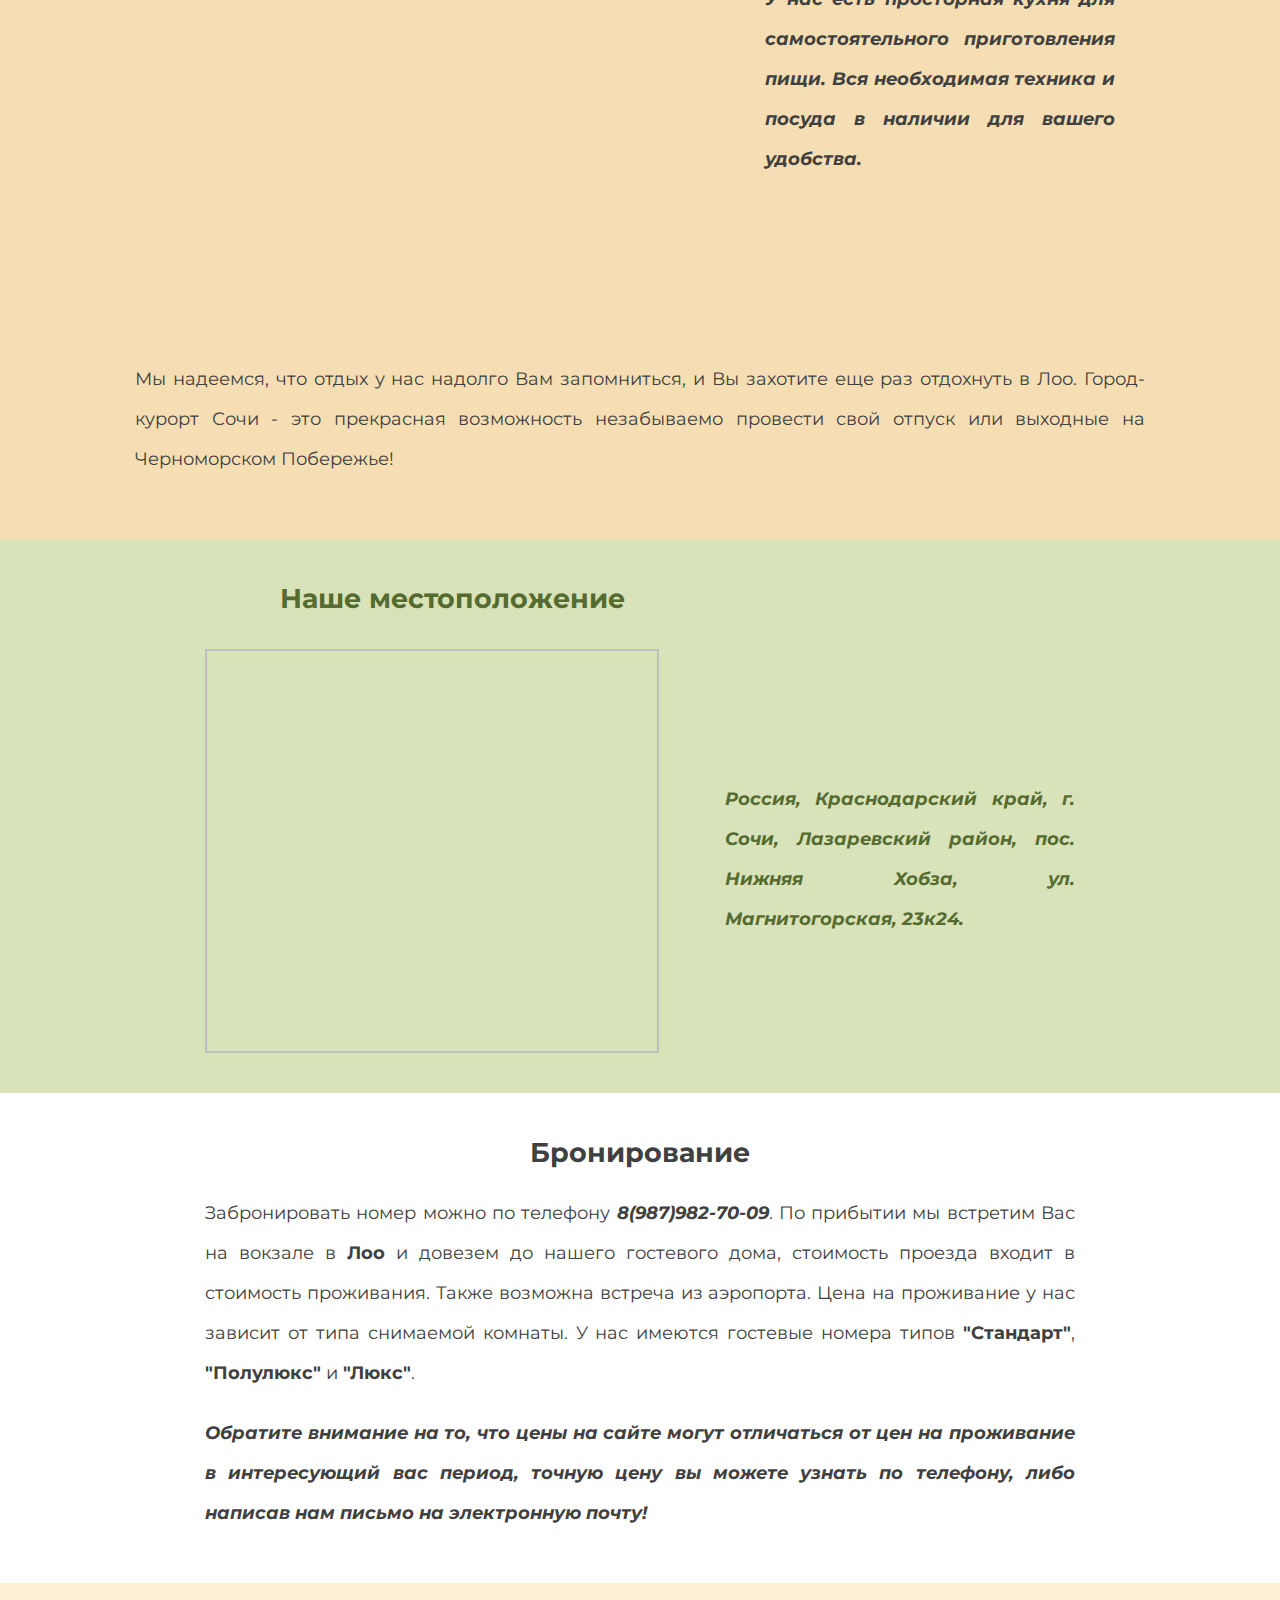
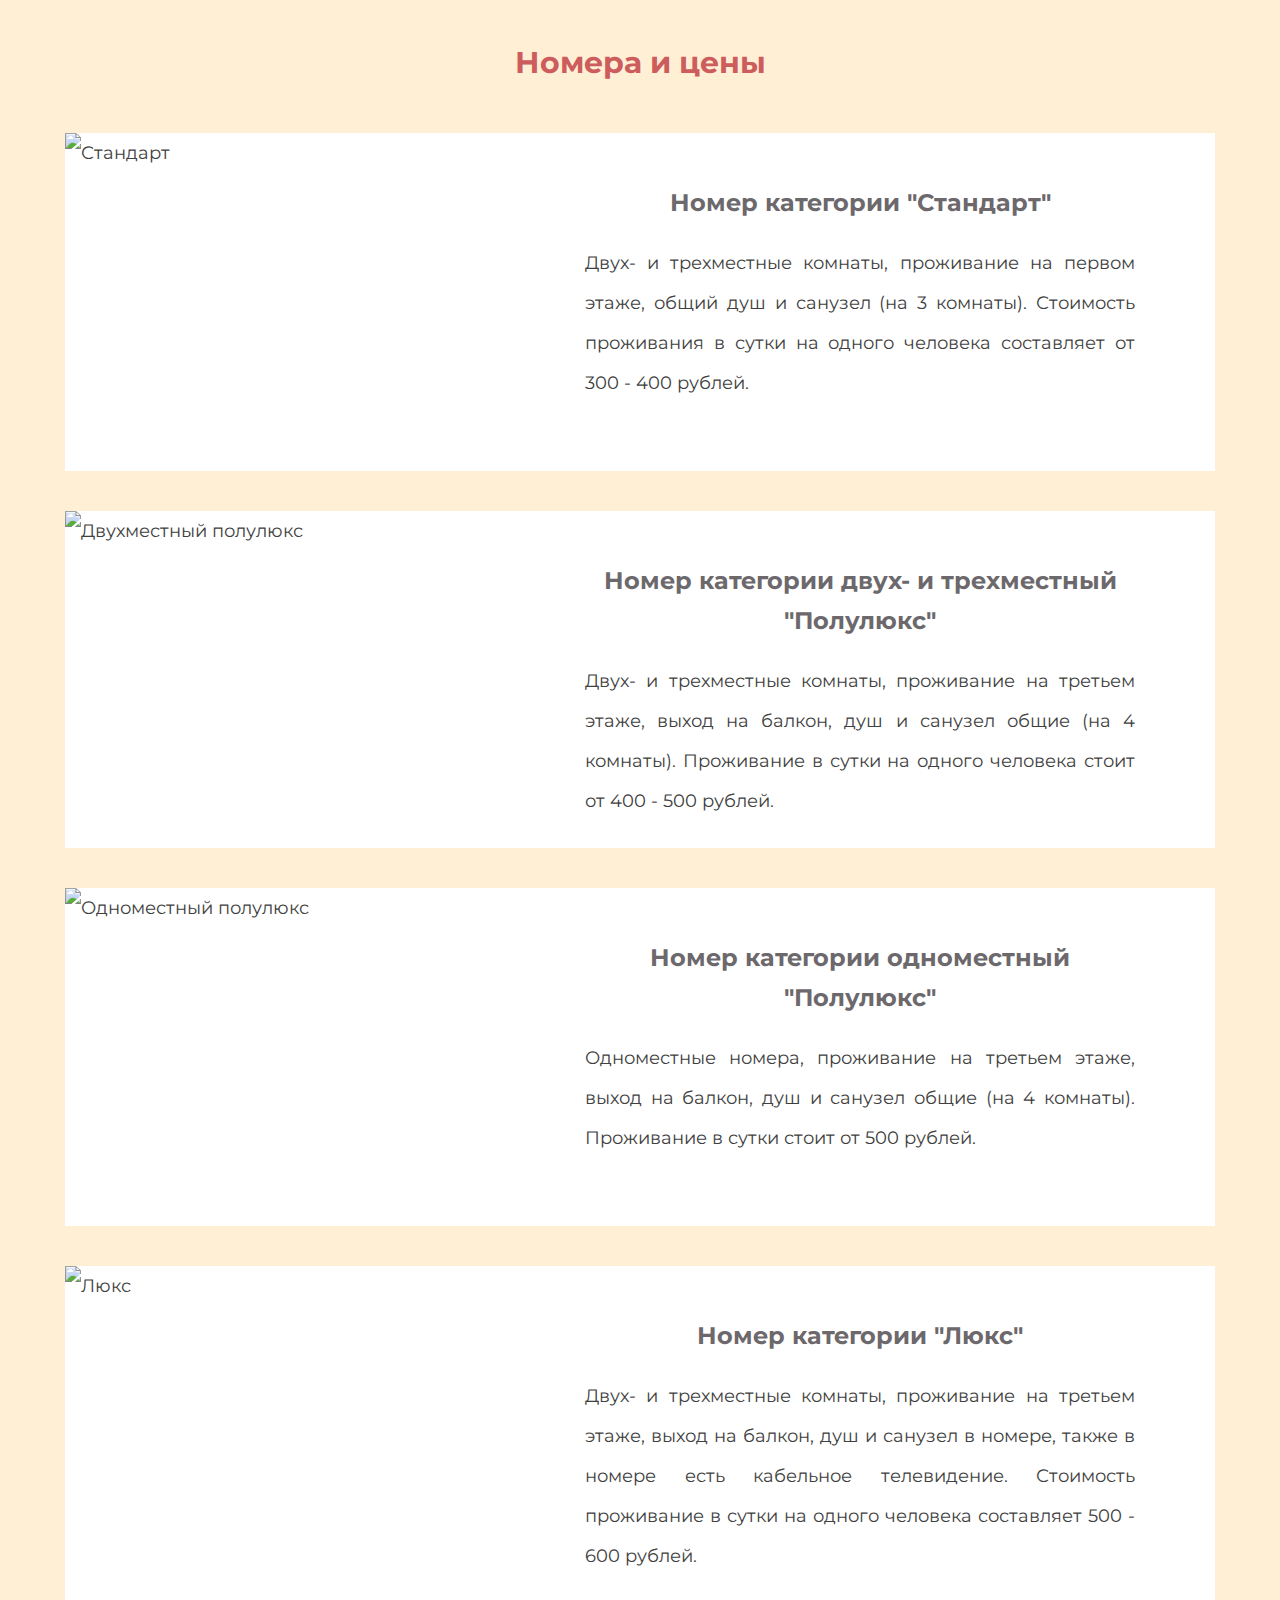
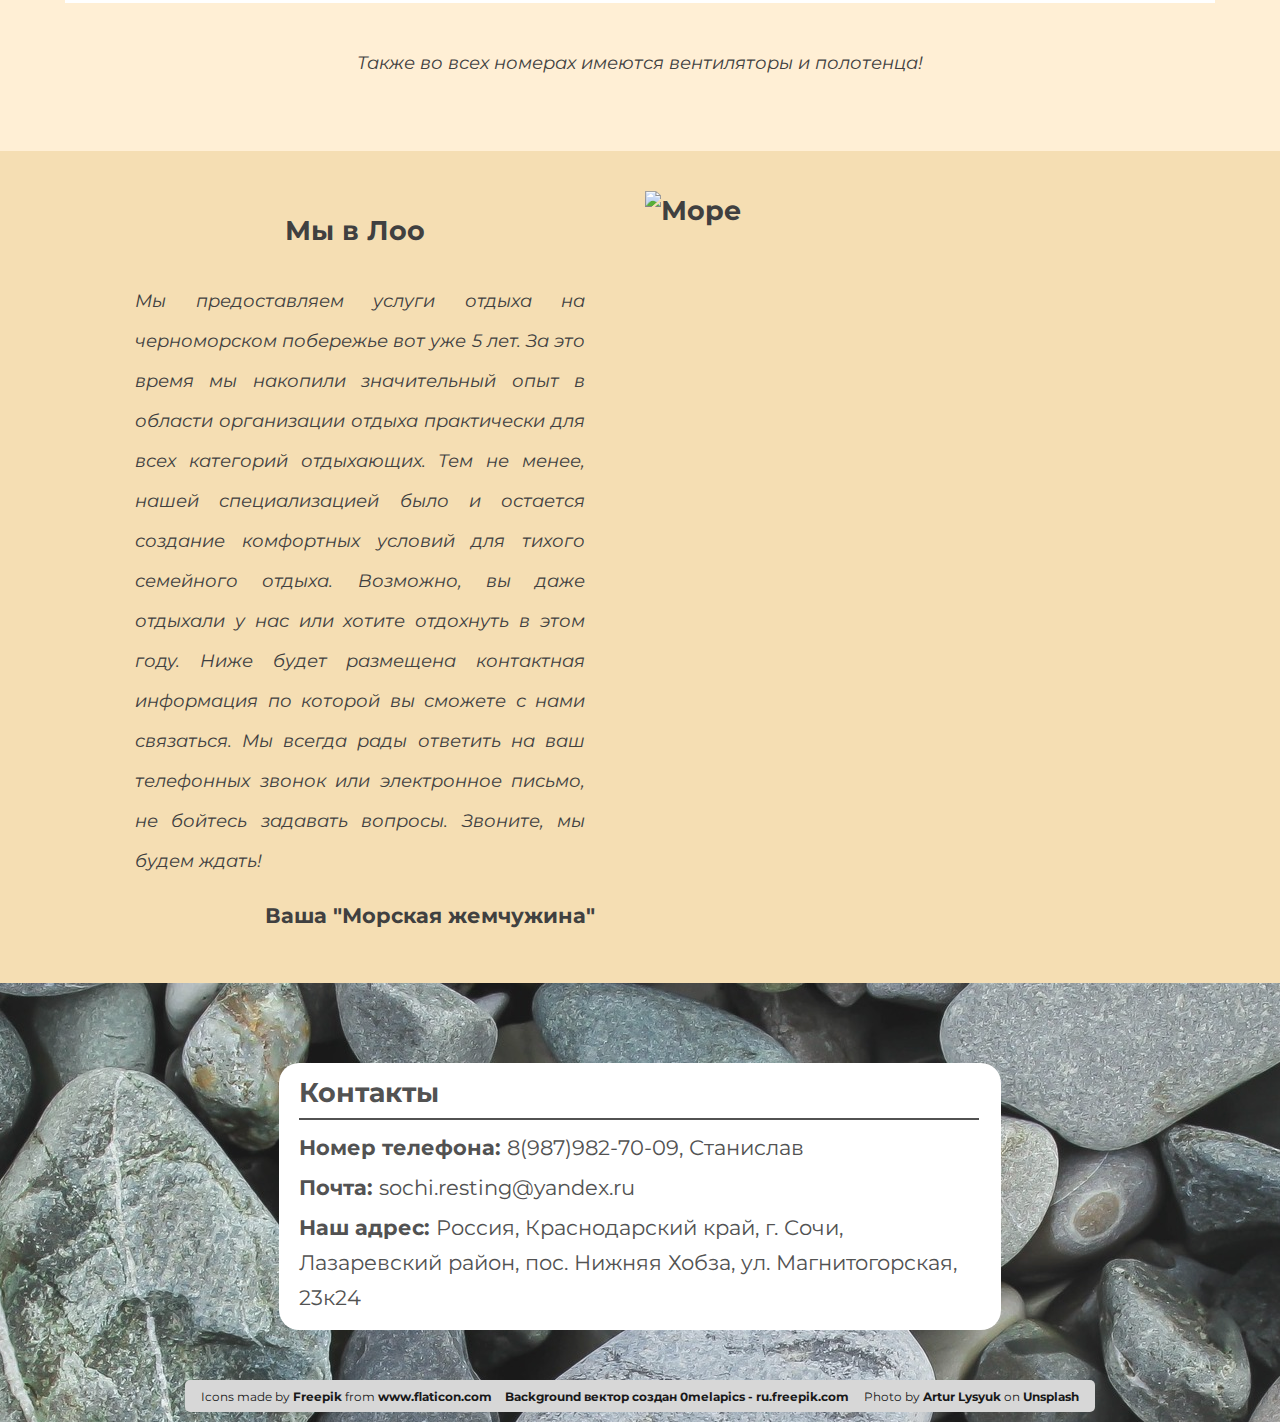
==== commit 56cb5853: "Update index.html" ====
--- a/index.html
+++ b/index.html
@@ -2,7 +2,7 @@
 <html lang="ru">
   <head>
      <meta charset="utf-8">
-	  
+	<meta name="yandex-verification" content="80b8979c75577289" />  
      <title>Гостевой дом "Морская жемчужина"</title>
 	 <link rel="stylesheet" href="css/style.css">
 	 <link href="https://fonts.googleapis.com/css?family=Montserrat:400,500,700|Old+Standard+TT&display=swap&subset=cyrillic" rel="stylesheet">
--- a/css/style.css
+++ b/css/style.css
@@ -1,5 +1,5 @@
 body {
-	min-width: 1040px;
+	min-width: 1150px;
 	margin: 0;
 	padding: 0;	
 	font-family:  "Montserrat", sans-serif;
@@ -33,9 +33,9 @@
 .page-header {
 	margin: 0;
 	padding: 0;
-	background: rgba(218, 165, 32, 0.7) url("img/beach.png") no-repeat;	
+	background: rgba(218, 165, 32, 0.7) url("img/beach1.png") no-repeat;	
 	background-size: cover;	
-	height: 350px;
+	min-height: 450px;
 	background-position: top;
 	padding-top: 80px;
 }
@@ -64,7 +64,7 @@
 	height: 128px;
 	background: url("img/spritesheet.png") -2563px -70px;
 	transform: rotate(-20deg);
-	top: 200px;
+	top: 300px;
 	left: 90px;
 }
 
@@ -73,7 +73,7 @@
 	width: 64px;
 	height: 64px;
 	background: url("img/spritesheet.png") -70px -70px;
-	top: 250px;
+	top: 350px;
 	left: 220px;
 }
 
